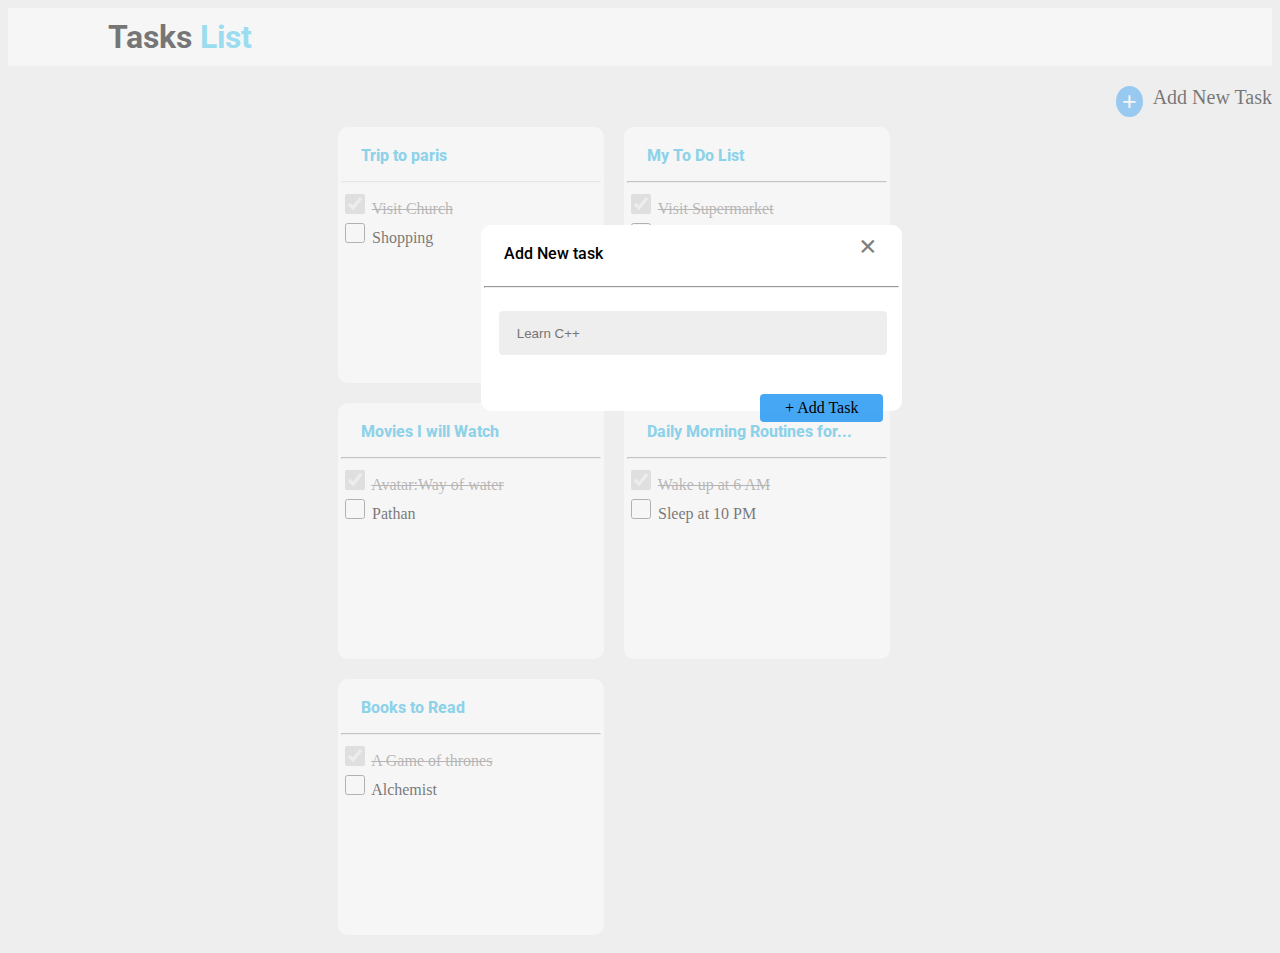
==== index1.html @ e309d76e "first commit" ====
<!DOCTYPE html>
<html lang="en">
<head>
    <meta charset="UTF-8">
    <meta http-equiv="X-UA-Compatible" content="IE=edge">
    <meta name="viewport" content="width=device-width, initial-scale=1.0">
    <title>Add New Task</title>
    <link rel="stylesheet" href="style.css">
    <link rel="preconnect" href="https://fonts.googleapis.com">
    <link rel="preconnect" href="https://fonts.gstatic.com" crossorigin>
    <link href="https://fonts.googleapis.com/css2?family=Aboreto&family=Roboto:ital,wght@0,300;0,400;0,700;0,900;1,300;1,700;1,900&display=swap" rel="stylesheet">
</head>
<body>
    <div class="filler">
        <div>
            <h1 class="head1">Tasks <span id="word1">List</span></h1>
          </div>
        
      
          <div>
            <nav class="add1">
              <div>
                <a class="link1" href="./index1.html" >
                 <button class="button1">+</button></a>
              </div>
              <div><a class="link2" href="./index1.html">Add New Task</a></div>
            </nav>
            
            
            <div class="card-grp"> 
                <a href="./index2.html">
            <form class="card">
               
                <p class="para1">Trip to paris</p>
                <hr class="hori"/>
                <input type="checkbox" value="Visit church" checked="checked"  disabled>
                <label class="label1">Visit Church</label><br/>
                <input type="checkbox" value="shopping">
                <label class="label2">Shopping</label>
               
            </form>
            </a>
        
            <div>
            <form class="card">
                <p class="para1">My To Do List</p>
                <hr/>
                <input type="checkbox" value="Visit church" checked="checked" disabled>
                <label class="label1">Visit Supermarket</label><br/>
                <input type="checkbox" value="shopping">
                <label class="label2">Buy vegetables</label>
            </form>
            </div>  
        
            <div>
            <form class="card">
                <p class="para1">Movies I will Watch</p>
                <hr/>
                <input type="checkbox" value="Visit church" checked="checked" disabled>
                <label class="label1">Avatar:Way of water</label><br/>
                <input type="checkbox" value="shopping">
                <label class="label2">Pathan</label>
            </form>
        </div>
        
        <div>
        
            <form class="card">
                <p class="para1">Daily Morning Routines for...</p>
                <hr/>
                <input type="checkbox" value="Visit church" checked="checked" disabled>
                <label class="label1">Wake up at 6 AM</label><br/>
                <input type="checkbox" value="shopping">
                <label class="label2">Sleep at 10 PM</label>
            </form>
        </div>
        
        <div>
            <form class="card">
                <p class="para1">Books to Read</p>
                <hr/>
                <input type="checkbox" value="Visit church" checked="checked" disabled>
                <label class="label1">A Game of thrones</label><br/>
                <input type="checkbox" value="shopping">
                <label class="label2">Alchemist</label>
            </form>
            </div>
        </div>
        
        </div>
    </div>
    
    <div class="newtask">
        <div class="posi">
        <form class="card1">
            <div class="line"><p class="para2">Add New task</p>
            <p class="close"><a href="./index.html">&times;</a> </p></div>
            <hr>
            <input type="text" placeholder="Learn C++" id="input1" name="newtask" value="">
            <div class="span1">+ Add Task</div>
        </form>
    </div>
    </div>


</body>
</html>
---- style.css ----
body{
    background-color: rgb(239, 238, 238);
}


.head1{
    background-color: white;
    padding: 10px 10px 10px 100px;
    margin: 0px;
    display: block;
    font-family: 'Aboreto', cursive;
    font-family: 'Roboto', sans-serif;
    font-size: 3 rem;
}

#word1{
    color: rgb(73, 205, 242);
}

.add1{
    display: flex;
    flex-wrap: wrap;
    justify-content: flex-end;
    margin-top: 20px;
    /* width: auto; */

}

a{
    text-decoration: none; 
    color: black;
}
.link1{
   
    display: block;
 
    text-align: end;
}
.link2{
    font-size: 20px;
    margin-left: 10px;
}

/* ul{
    list-style-type:none;
    margin-left: 475px;
    
}

li{
    display: inline-block;
} */

/* .add1{
    
    font-family: 'Roboto', sans-serif;
    display: inline-block;
    margin-left: 500px;
} */

.button1{
      border-radius: 50%;
      background-color:  #2196f3d4;
      border: none;
      color: white;
      font-size: 25px;
}

.button2{
        border-radius: 50%;
        background-color:  #2196f3d4;
        border: none;
        color: white;
        font-size: 25px;
  
}

.card-grp{
    display: flex;
    flex-flow: row wrap;
    margin: 0px 320px;
    flex-wrap: wrap;
}

.card{
    border: white solid;
    background-color: white;
    width: 260px;
    height: 250px;
    margin: 10px;
    border-radius: 10px;
    flex-basis: 285px;
}
.card:hover{
    box-shadow:0px 0px 2px 2px rgb(215, 206, 206);
}

.para1{
    color:  rgb(46 184 230);
    margin-left: 20px;
    
    font-family: 'Roboto', sans-serif;
    font-weight: 800;
}

.label1{
    text-decoration: line-through;
    opacity: 0.5;
}

.label2{
    line-height: 40px;
}

input{
  height: 20px;
  width: 20px;  
}

.filler{
    opacity: 0.5;
    
}

.newtask{
    display: flex;
    flex-flow:  wrap;
    position: absolute;
    top: 205px;
    left: 36%;
}

.posi{
    position: relative;
}

.card1{
    border: white solid;
    background-color: white;
    width: 415px;
    height: 180px;
    margin: 20px;
    border-radius: 10px;
    
}

#input1{
    width: 88%;
    height: 4vh;
    margin-top: 15px;
    margin-left: 15px;
    margin-right: 15px;
    background-color:  rgb(239, 238, 238);
    border-radius: 4px;
    padding-left: 15px;
    border: solid  rgb(239, 238, 238);
}

.span1{
    background-color: #2196f3d4;
    border-radius: 4px;
    padding:5px 25px 5px;
    position: absolute;
    top: 21vh;
    right: 3vw;
}

.para2{
    margin-left: 20px;
    font-family: 'Roboto', sans-serif;
    font-weight: 500;
    margin-bottom: auto;
    
}

.back1{
    font-size: 20px;
    border-radius: 50%;
    color: white;
    background-color: #453d3d;
    width: 35px;
    height: 35px;
}

.list1{
    /* position: relative;
    left: -240px; */
    display: inline-block;
    margin-left: 285px;
}

.list2{
    /* position: relative;
    
    top: 60px; */
    
    display: inline-block;
    margin-left: 150px;
}

.newcard{
    
    background-color: white;
    width: 400px;
    height: 250px;
    border-radius: 10px;
    margin-top: 30px;
    /* position: relative;
    top: 40px;
    left: 400px; */
}

.newpara1{
    color:  rgb(46 184 230);
    text-align: center;
    font-size: 20px;    
    font-family: 'Roboto', sans-serif;
    font-weight: 800;
}


.newlabel1{
    text-decoration: line-through;
    opacity: 0.5;
    line-height: 50px;
}

.newlabel2{
    line-height: 60px;
}

.input2{
    margin-left: 25px;
}

.card2{
    border: white solid;
    background-color: white;
    width: 400px;
    height: 180px;
    border-radius: 10px;
    position: relative;
}

.lastinput{
    width: 365px;
    height: 27px;
    margin-top: 15px;
    margin-left: 15px;
    margin-right: 15px;
    background-color:  rgb(239, 238, 238);
    border-radius: 4px;
    border: solid  rgb(239, 238, 238);
}

.span2{
    background-color: #2196f3d4;
    border-radius: 4px;
    padding:5px 25px 5px;
    position: relative;
    top: 20px;
    left: 263px;
    
}

.distance{
    margin-top: 15px;
   
}

/* .parent{
    border: 2px solid;
    width: 900px;
    height: 600px;
    margin: 100px;
    position: relative;
} */

.card-grp1{
    display: flex;
    flex-flow: column;
    margin: 0px 36%;
}


.hori{
    opacity: 0.3;
}


.close{
    display: inline;
    position: relative;
    top: -35px;
    left: 375px;
    font-size: xx-large;
    opacity: 0.5;
    font-weight: 600;
}

.line{
    margin-bottom: -22px;
}

.close1{
    display: inline;
    position: relative;
    top: -35px;
    left: 375px;
    font-size: xx-large;
    opacity: 0.5;
    font-weight: 600;
}

.line1{
    margin-bottom: -22px;
}

.next1{
    float: right;
}



/**For first page**/
 

    @media only screen and (max-width:545px) {
        body{
            font-size: large;
        }

        .head1{
            padding-left: 10px;
            font-size: 3rem;
        }

        .add1{
            display: flex;
            justify-content: center;
        }

        .button1{
            font-size: 2rem;
        }

        
        .link2{
            display: none;
        }
        .card-grp{
            display: flex;
            justify-content: center;
            /*align-items: center;
            align-content: center; */
            margin: 0px
        }

        .card{
            width: 93vw;
            height: 45vh;
            font-size: 1.7rem;
           
        }

        .card1{
            position: absolute;
            left: -68vw;
            width: 95vw;
        
        }
        .newcard{
            width: 95vw;
        }
        .span1{
            width: 25%;
            position: absolute;
            top: 16vh;

        }
        .close{
            position: relative;
            /* right: -41vw; */
            left: 87vw;
        }
        .card-grp1{
            width: 98vw;
            margin: 0;
        }
        .link4{
            display: none;
        }
        .button2{
            font-size: 2rem;
            position: relative;
            right: 40vw;
        }
        .card2{
            position: absolute;
            left: -64vw;
        }
        .newtask{
            position: absolute;
            top: 205px;
            left: 65%;
        }



        }
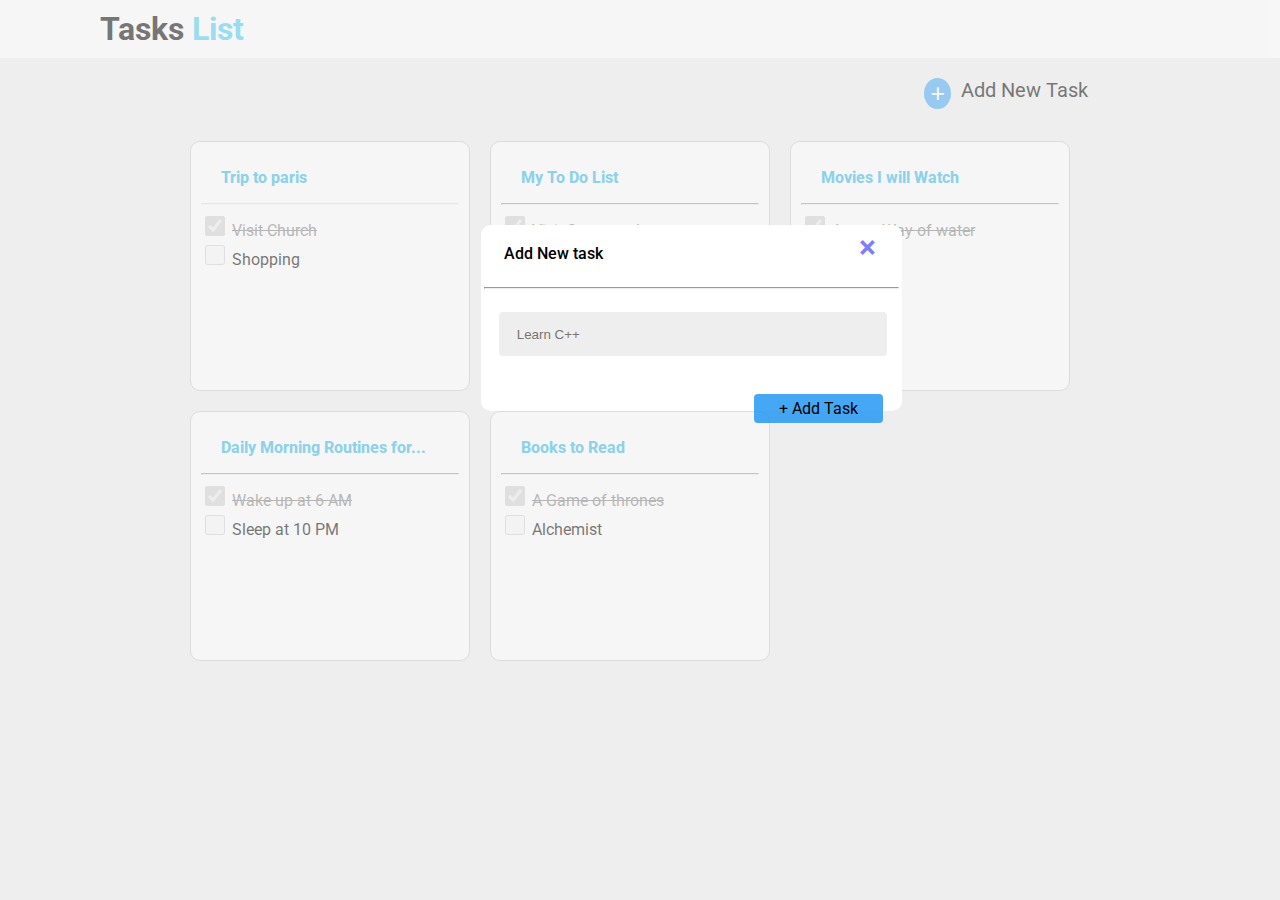
==== commit ca9a0667: "removed margin" ====
--- a/index1.html
+++ b/index1.html
@@ -1,3 +1,4 @@
+
 <!DOCTYPE html>
 <html lang="en">
 <head>
@@ -18,6 +19,7 @@
         
       
           <div>
+            <div class="add-cntnr">
             <nav class="add1">
               <div>
                 <a class="link1" href="./index1.html" >
@@ -25,69 +27,89 @@
               </div>
               <div><a class="link2" href="./index1.html">Add New Task</a></div>
             </nav>
+          </div>
+      
+            <div class="card-grp">
+            <div class="sub-cntnr">
+             
+                <form class="card">
+                  <a href="./index2.html">
+                  <p class="para1">Trip to paris</p>
+                  <hr class="hori" />
+                  <input
+                    type="checkbox"
+                    value="Visit church"
+                    checked="checked"
+                    disabled
+                  />
+                  <label class="label1">Visit Church</label><br />
+                  <input type="checkbox" value="shopping" disabled/>
+                  <label class="label2">Shopping</label>
+                </a>
+                </form>
             
-            
-            <div class="card-grp"> 
-                <a href="./index2.html">
-            <form class="card">
-               
-                <p class="para1">Trip to paris</p>
-                <hr class="hori"/>
-                <input type="checkbox" value="Visit church" checked="checked"  disabled>
-                <label class="label1">Visit Church</label><br/>
-                <input type="checkbox" value="shopping">
-                <label class="label2">Shopping</label>
-               
-            </form>
-            </a>
-        
-            <div>
-            <form class="card">
-                <p class="para1">My To Do List</p>
-                <hr/>
-                <input type="checkbox" value="Visit church" checked="checked" disabled>
-                <label class="label1">Visit Supermarket</label><br/>
-                <input type="checkbox" value="shopping">
-                <label class="label2">Buy vegetables</label>
-            </form>
-            </div>  
-        
-            <div>
-            <form class="card">
-                <p class="para1">Movies I will Watch</p>
-                <hr/>
-                <input type="checkbox" value="Visit church" checked="checked" disabled>
-                <label class="label1">Avatar:Way of water</label><br/>
-                <input type="checkbox" value="shopping">
-                <label class="label2">Pathan</label>
-            </form>
-        </div>
-        
-        <div>
-        
-            <form class="card">
-                <p class="para1">Daily Morning Routines for...</p>
-                <hr/>
-                <input type="checkbox" value="Visit church" checked="checked" disabled>
-                <label class="label1">Wake up at 6 AM</label><br/>
-                <input type="checkbox" value="shopping">
-                <label class="label2">Sleep at 10 PM</label>
-            </form>
-        </div>
-        
-        <div>
-            <form class="card">
-                <p class="para1">Books to Read</p>
-                <hr/>
-                <input type="checkbox" value="Visit church" checked="checked" disabled>
-                <label class="label1">A Game of thrones</label><br/>
-                <input type="checkbox" value="shopping">
-                <label class="label2">Alchemist</label>
-            </form>
+      
+          
+                <form class="card">
+                  <p class="para1">My To Do List</p>
+                  <hr />
+                  <input
+                    type="checkbox"
+                    value="Visit church"
+                    checked="checked"
+                    disabled
+                  />
+                  <label class="label1">Visit Supermarket</label><br />
+                  <input type="checkbox" value="shopping" disabled />
+                  <label class="label2">Buy vegetables</label>
+                </form>
+      
+      
+                <form class="card">
+                  <p class="para1">Movies I will Watch</p>
+                  <hr />
+                  <input
+                    type="checkbox"
+                    value="Visit church"
+                    checked="checked"
+                    disabled
+                  />
+                  <label class="label1">Avatar:Way of water</label><br />
+                  <input type="checkbox" value="shopping" disabled />
+                  <label class="label2">Pathan</label>
+                </form>
+              
+                <form class="card">
+                  <p class="para1">Daily Morning Routines for...</p>
+                  <hr />
+                  <input
+                    type="checkbox"
+                    value="Visit church"
+                    checked="checked"
+                    disabled
+                  />
+                  <label class="label1">Wake up at 6 AM</label><br />
+                  <input type="checkbox" value="shopping" disabled/>
+                  <label class="label2">Sleep at 10 PM</label>
+                </form>
+             
+                <form class="card">
+                  <p class="para1">Books to Read</p>
+                  <hr />
+                  <input
+                    type="checkbox"
+                    value="Visit church"
+                    checked="checked"
+                    disabled
+                  />
+                  <label class="label1">A Game of thrones</label><br />
+                  <input type="checkbox" value="shopping" disabled/>
+                  <label class="label2">Alchemist</label>
+                </form>
+              
             </div>
-        </div>
-        
-        </div>
+          </div>
+          </div>
     </div>
     
     <div class="newtask">
--- a/style.css
+++ b/style.css
@@ -1,7 +1,12 @@
-body{
+
+
+body {
+    font-family: 'Roboto', sans-serif;
+    margin: 0;
+    padding: 0;
     background-color: rgb(239, 238, 238);
-}
-
+   
+}
 
 .head1{
     background-color: white;
@@ -17,19 +22,19 @@
     color: rgb(73, 205, 242);
 }
 
+
 .add1{
     display: flex;
     flex-wrap: wrap;
     justify-content: flex-end;
+    width: 70%;
     margin-top: 20px;
-    /* width: auto; */
-
 }
 
 a{
     text-decoration: none; 
-    color: black;
-}
+}
+
 .link1{
    
     display: block;
@@ -39,61 +44,58 @@
 .link2{
     font-size: 20px;
     margin-left: 10px;
-}
-
-/* ul{
-    list-style-type:none;
-    margin-left: 475px;
-    
-}
-
-li{
-    display: inline-block;
-} */
-
-/* .add1{
-    
-    font-family: 'Roboto', sans-serif;
-    display: inline-block;
-    margin-left: 500px;
-} */
+    color: black;
+}
 
 .button1{
+    border-radius: 50%;
+    background-color:  #2196f3d4;
+    border: none;
+    color: white;
+    font-size: 25px;
+}
+
+.button2{
       border-radius: 50%;
       background-color:  #2196f3d4;
       border: none;
       color: white;
       font-size: 25px;
-}
-
-.button2{
-        border-radius: 50%;
-        background-color:  #2196f3d4;
-        border: none;
-        color: white;
-        font-size: 25px;
-  
-}
-
-.card-grp{
-    display: flex;
-    flex-flow: row wrap;
-    margin: 0px 320px;
+
+}
+
+.card-grp {
+    display: flex;
     flex-wrap: wrap;
-}
-
-.card{
-    border: white solid;
+    justify-content: center;
+    gap: 20px;
+    padding-bottom: 2rem;
+}
+
+.sub-cntnr {
+    display: flex;
+    flex-wrap: wrap;
+    max-width: 900px;
+    gap: 20px;
+}
+
+.card {
+    border: 1px solid #ccc;
+    padding: 10px;
+    width: calc(33.33% - 20px); 
+    box-sizing: border-box;
     background-color: white;
-    width: 260px;
     height: 250px;
-    margin: 10px;
     border-radius: 10px;
-    flex-basis: 285px;
-}
-.card:hover{
-    box-shadow:0px 0px 2px 2px rgb(215, 206, 206);
-}
+}
+
+
+
+.card a {
+    text-decoration: none;
+    color: inherit;
+}
+
 
 .para1{
     color:  rgb(46 184 230);
@@ -302,6 +304,12 @@
     margin-bottom: -22px;
 }
 
+.add-cntnr {
+    display: flex;
+    justify-content: center;
+    padding-bottom: 2rem;
+}
+
 .close1{
     display: inline;
     position: relative;
@@ -318,7 +326,14 @@
 
 .next1{
     float: right;
-}
+    padding-right: 10%;
+}
+
+
+.back {
+    padding-left: 10%;
+}
+
 
 
 
@@ -365,17 +380,26 @@
 
         .card1{
             position: absolute;
-            left: -68vw;
+            /* left: -68vw; */
             width: 95vw;
+            margin: 0;
         
         }
         .newcard{
             width: 95vw;
         }
         .span1{
-            width: 25%;
-            position: absolute;
-            top: 16vh;
+              /* width: 25%; */
+    position: absolute;
+    /* bottom: 10px; */
+    top: 19vh;
+    display: inline-block;
+    /* height: 40px; */
+    right: 20px;
+    padding: 0;
+    height: 26px;
+    box-sizing: border-box;
+    padding: 2px 10px;
 
         }
         .close{
@@ -386,6 +410,8 @@
         .card-grp1{
             width: 98vw;
             margin: 0;
+            /* justify-content: center; */
+            align-items: center;
         }
         .link4{
             display: none;
@@ -396,18 +422,37 @@
             right: 40vw;
         }
         .card2{
-            position: absolute;
-            left: -64vw;
+            width: 96vw;
         }
         .newtask{
-            position: absolute;
-            top: 205px;
-            left: 65%;
-        }
-
-
-
-        }
-    
-    
-    
+            left: 1%;
+        }
+
+        .line1 {
+        width: 90vw;
+        display: flex;
+        height: 3rem;
+        justify-content: space-between;
+        align-items: center;
+        margin-bottom: 0;
+    }
+
+    .close1 {
+    position: static;
+}
+.lastinput {
+    width: 88%;
+    }
+
+    .span2 {
+    left: 56%;
+    /* top: 10px; */
+}
+
+.sub-cntnr {
+    justify-content: center;
+    }
+        }
+    
+    
+    
